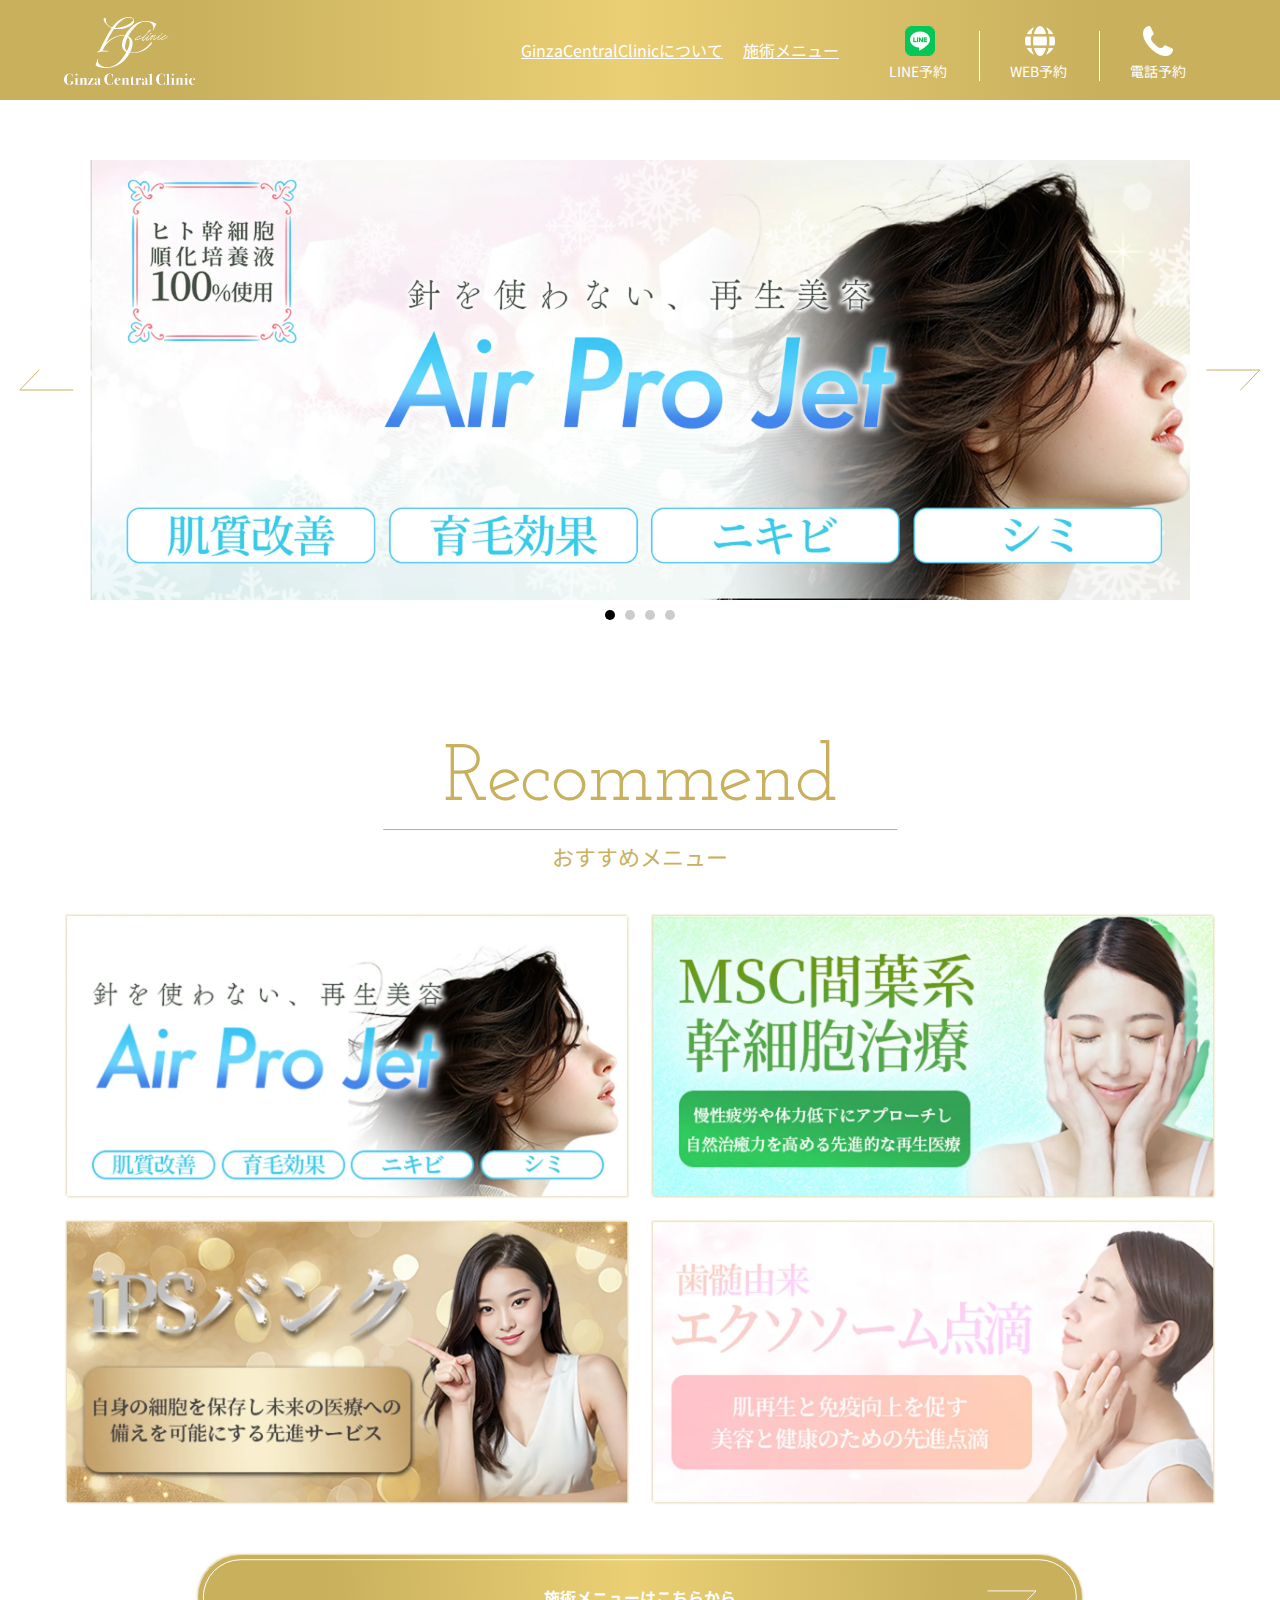
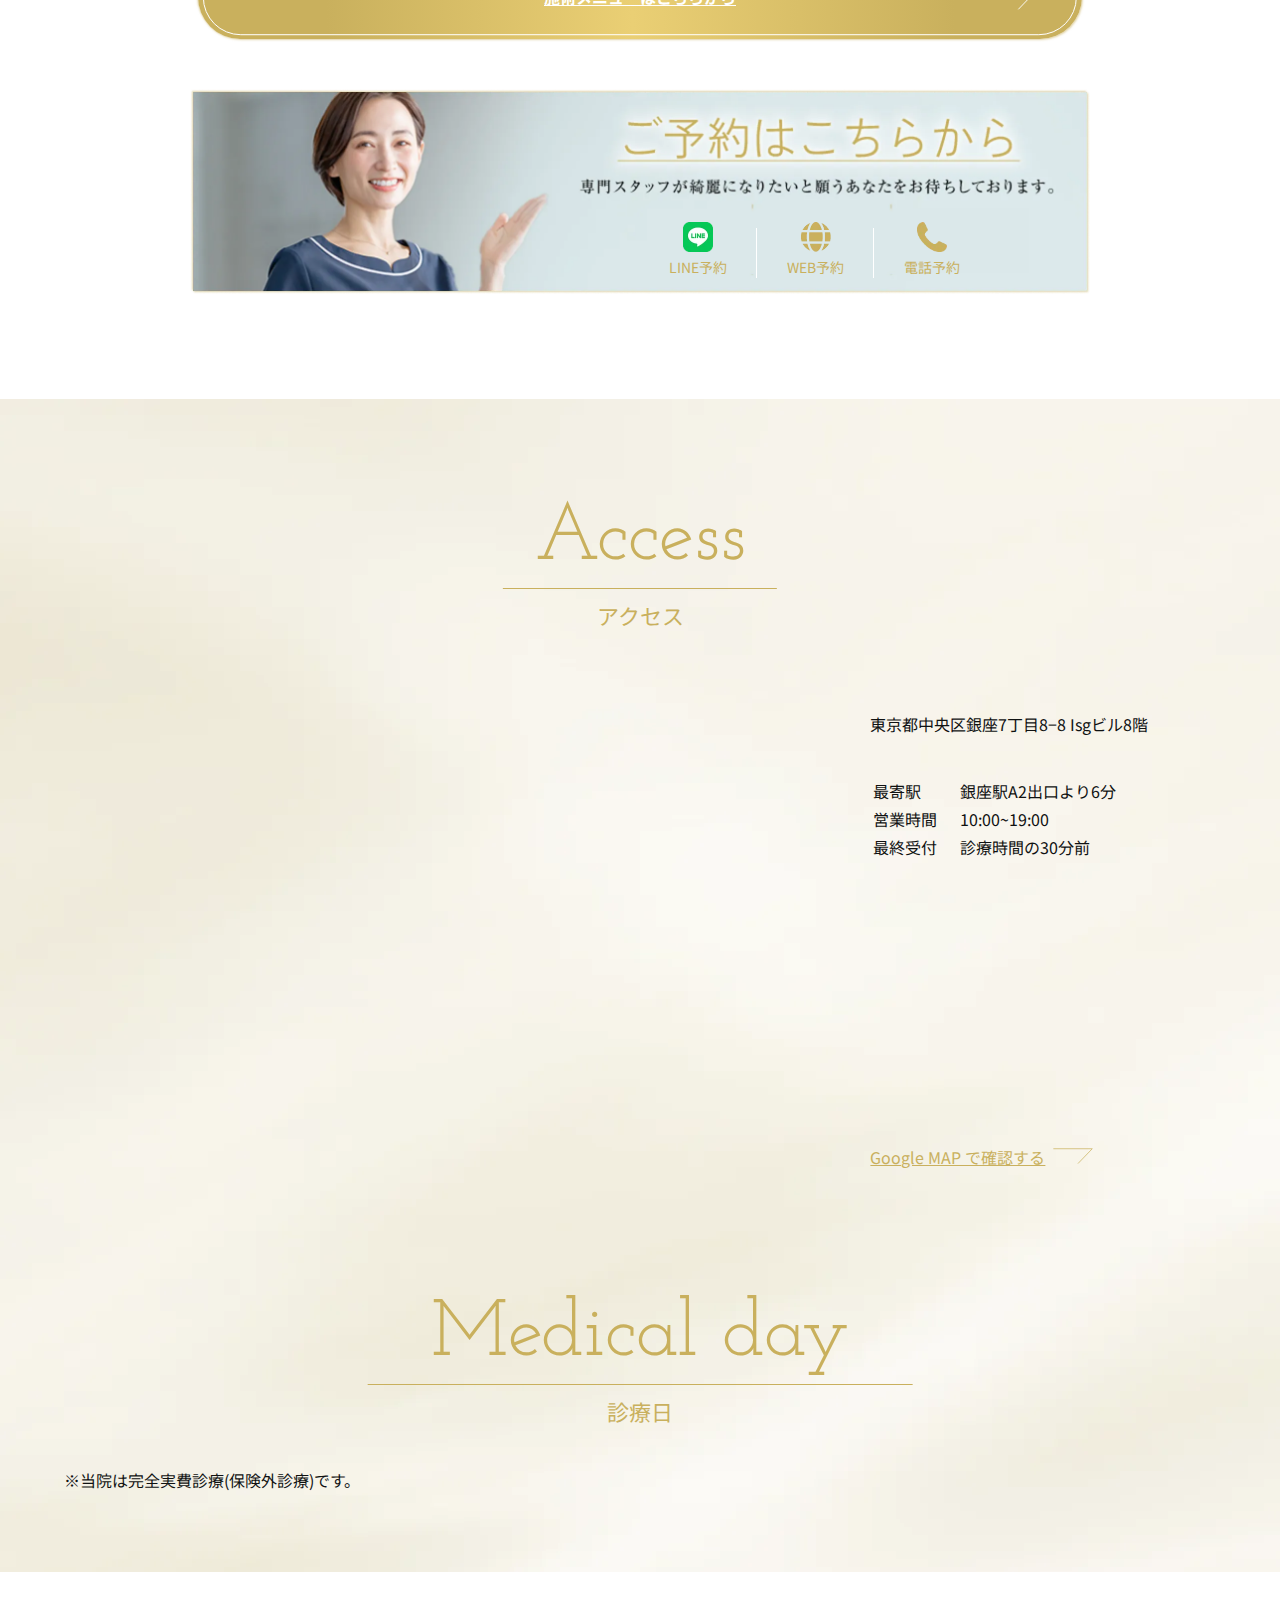
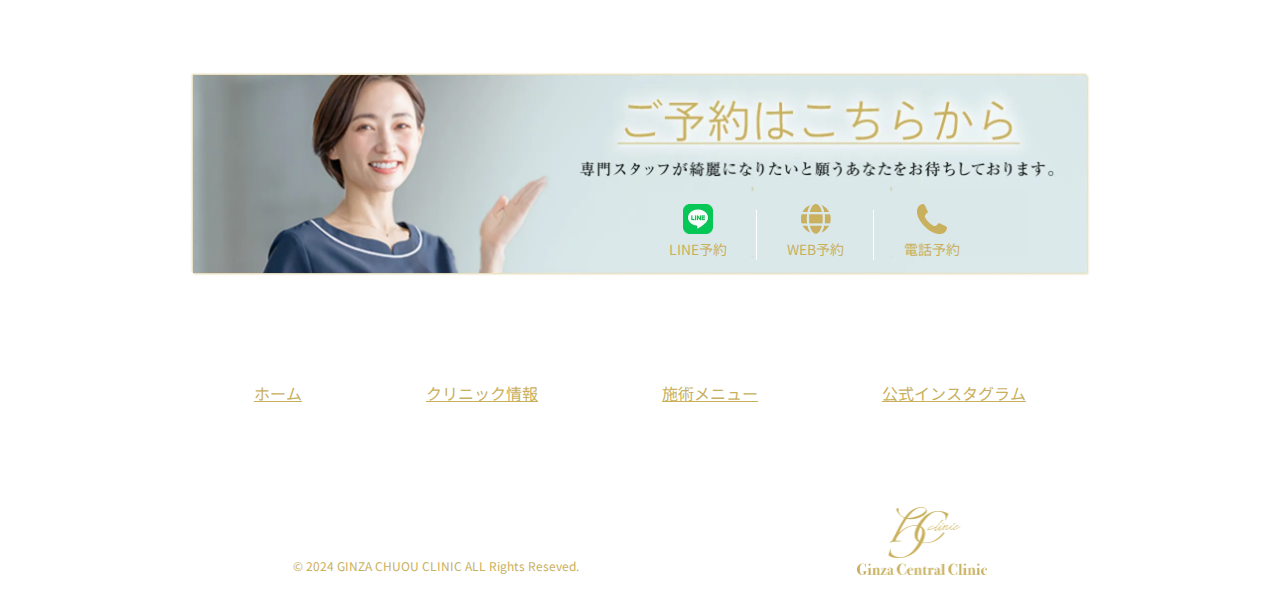
==== index.html @ c6207f91 "push clinic repository" ====
<!DOCTYPE html>
<html lang="ja">
  <head>
    <meta charset="UTF-8" />
    <meta http-equiv="X-UA-Compatible" content="IE=edge" />
    <meta name="viewport" content="width=device-width, initial-scale=1.0" />
    <title>Ginza Central Clinic</title>
    <meta
      name="description"
      content="銀座中央クリニックは、東京都中央区銀座にある美容クリニックです。"
    />
    <link rel="icon" href="images/favicon.png" />

    <!---font-->
    <link rel="preconnect" href="https://fonts.googleapis.com" />
    <link rel="preconnect" href="https://fonts.gstatic.com" crossorigin />
    <link
      href="https://fonts.googleapis.com/css2?family=Josefin+Slab:ital,wght@0,100;1,100&family=Noto+Sans+JP:wght@100..900&display=swap"
      rel="stylesheet"
    />

    <!---css-->
    <link rel="stylesheet" href="styles/vendors/css-reset.css" />
    <link rel="stylesheet" href="styles/style.css" />

    <!--scripts-->
    <script src="scripts/main.js" defer></script>
  </head>
  <body>
    <header>
      <div class="header-inner">
        <h1 class="logo">
          <a href="index.html">
            <img
              src="images/header-logo.webp"
              width="131"
              height="70"
              alt="銀座中央クリニック"
            />
          </a>
        </h1>
        <ul class="nav-menu">
          <li><a href="about.html">GinzaCentralClinicについて</a></li>
          <li><a href="menu.html">施術メニュー</a></li>
          <li class="reserve-menu">
            <a href="" class="font-sm"> LINE予約 </a>
            <a href="" class="font-sm"> WEB予約 </a>
            <a href="" class="font-sm"> 電話予約 </a>
          </li>
        </ul>
        <div class="hamburger" onclick="toggleMenu()">
          <div></div>
          <div></div>
          <div></div>
        </div>
      </div>
    </header>
    <main>
      <div class="mv mb-sec">
        <div class="slider">
          <div class="slider-wrapper">
            <img
              src="images/mv-banner1.webp"
              width="1500"
              height="600"
              alt="MVバナー1"
            />
            <img
              src="images/mv-banner2.webp"
              width="1500"
              height="600"
              alt="MVバナー2"
            />
            <img
              src="images/mv-banner3.webp"
              width="1500"
              height="600"
              alt="MVバナー3"
            />
            <img
              src="images/mv-banner4.webp"
              width="1500"
              height="600"
              alt="MVバナー4"
            />
          </div>
          <div class="slider-arrows">
            <button class="prev-arrow" aria-label="前へ">
              <svg
                xmlns="http://www.w3.org/2000/svg"
                width="55"
                height="22"
                viewBox="0 0 55 22"
                fill="none"
              >
                <path
                  d="M20.2727 1L1 21H54"
                  stroke="#C9B05D"
                  stroke-linecap="round"
                  stroke-linejoin="round"
                />
              </svg>
            </button>
            <button class="next-arrow" aria-label="次へ">
              <svg
                xmlns="http://www.w3.org/2000/svg"
                width="55"
                height="22"
                viewBox="0 0 55 22"
                fill="none"
              >
                <path
                  d="M34.7273 21L54 1H0.999998"
                  stroke="#C9B05D"
                  stroke-linecap="round"
                  stroke-linejoin="round"
                />
              </svg>
            </button>
          </div>
        </div>
        <div class="sp-slider">
          <div class="sp-slider-wrapper">
            <img
              src="images/mv-banner-sp1.webp"
              width="440"
              height="528"
              alt="MVバナー1"
            />
            <img
              src="images/mv-banner-sp2.webp"
              width="440"
              height="528"
              alt="MVバナー2"
            />
            <img
              src="images/mv-banner-sp3.webp"
              width="440"
              height="528"
              alt="MVバナー3"
            />
            <img
              src="images/mv-banner-sp4.webp"
              width="440"
              height="528"
              alt="MVバナー4"
            />
          </div>
        </div>
        <div class="slider-dots">
          <span class="dot active"></span>
          <span class="dot"></span>
          <span class="dot"></span>
          <span class="dot"></span>
        </div>
      </div>
      <section class="recommend mb-sec content-width">
        <div class="section-title mb-md">
          <h2 class="en-title">Recommend</h2>
          <h3 class="ja-title">おすすめメニュー</h3>
        </div>
        <div class="recommend__content mb-lg">
          <div class="grid-container">
            <img
              src="images/recommend1.webp"
              width="600"
              height="300"
              alt="メニューバナー1"
            />
            <img
              src="images/recommend2.webp"
              width="600"
              height="300"
              alt="メニューバナー2"
            />
            <img
              src="images/recommend3.webp"
              width="600"
              height="300"
              alt="メニューバナー3"
            />
            <img
              src="images/recommend4.webp"
              width="600"
              height="300"
              alt="メニューバナー4"
            />
          </div>
        </div>
        <div class="recommend__content-sp mb-sm">
          <div class="grid-container">
            <div class="image-group">
              <img
                src="images/recommend1.webp"
                width="600"
                height="300"
                alt="メニューバナー1"
              />
              <img
                src="images/recommend2.webp"
                width="600"
                height="300"
                alt="メニューバナー2"
              />
            </div>
          </div>
        </div>
        <div class="recommend__content-sp mb-sm">
          <div class="grid-container">
            <div class="image-group">
              <img
                src="images/recommend3.webp"
                width="600"
                height="300"
                alt="メニューバナー3"
              />
              <img
                src="images/recommend4.webp"
                width="600"
                height="300"
                alt="メニューバナー4"
              />
            </div>
          </div>
        </div>
        <div class="menu-btn mb-lg">
          <a href=""
            >施術メニューはこちらから
            <span class="arrow">
              <svg
                xmlns="http://www.w3.org/2000/svg"
                width="50"
                height="22"
                viewBox="0 0 55 22"
                fill="none"
              >
                <path
                  d="M34.7273 21L54 1H0.999998"
                  stroke="white"
                  stroke-linecap="round"
                  stroke-linejoin="round"
                />
              </svg>
            </span>
          </a>
        </div>
        <div class="reserve-banner">
          <div class="banner">
            <picture>
              <source
                media="(max-width: 599px)"
                srcset="images/banner-sp.webp"
              />
              <img
                src="images/banner.webp"
                width="900"
                height="200"
                alt="ご予約バナー"
              />
            </picture>
            <div class="reserve-menu">
              <a href="" class="font-sm">LINE予約</a>
              <a href="" class="font-sm">WEB予約</a>
              <a href="" class="font-sm">電話予約</a>
            </div>
          </div>
        </div>
      </section>
      <div class="section-bg mb-sec">
        <section class="access mb-sec content-width">
          <div class="section-title mb-lg">
            <h2 class="en-title">Access</h2>
            <h3 class="ja-title">アクセス</h3>
          </div>
          <div class="access__content">
            <div class="access__map">
              <iframe
                src="https://www.google.com/maps/embed?pb=!1m14!1m8!1m3!1d15513.992991756315!2d139.75981503438254!3d35.6692718512999!3m2!1i1024!2i768!4f13.1!3m3!1m2!1s0x60188be884c59a77%3A0x147ba698ded7e433!2z5pel5pys44CB44CSMTA0LTAwNjEg5p2x5Lqs6YO95Lit5aSu5Yy66YqA5bqn77yX5LiB55uu77yY4oiS77yYIElzZ-ODk-ODqw!5e1!3m2!1sja!2sus!4v1738975595075!5m2!1sja!2sus"
                width="700"
                height="458"
                style="border: 0"
                allowfullscreen=""
                loading="lazy"
                referrerpolicy="no-referrer-when-downgrade"
                title="アクセスマップ"
              ></iframe>
            </div>
            <div class="access__info">
              <p class="mb-md">東京都中央区銀座7丁目8−8 Isgビル8階</p>
              <table aria-label="アクセス情報">
                <tr>
                  <th>最寄駅</th>
                  <td>銀座駅A2出口より6分</td>
                </tr>
                <tr>
                  <th>営業時間</th>
                  <td>10:00~19:00</td>
                </tr>
                <tr>
                  <th>最終受付</th>
                  <td>診療時間の30分前</td>
                </tr>
              </table>
              <div class="map-link">
                <a href=""
                  >Google MAP で確認する
                  <svg
                    xmlns="http://www.w3.org/2000/svg"
                    width="40"
                    height="22"
                    viewBox="0 0 55 22"
                    fill="none"
                  >
                    <path
                      d="M34.7273 21L54 1H0.999998"
                      stroke="#C9B05D"
                      stroke-linecap="round"
                      stroke-linejoin="round"
                    />
                  </svg>
                </a>
              </div>
            </div>
          </div>
        </section>
        <section class="medicalDay content-width">
          <div class="section-title mb-md">
            <h2 class="en-title">Medical day</h2>
            <h3 class="ja-title">診療日</h3>
          </div>
          <div class="medicalDay__calender"></div>
          <p>※当院は完全実費診療(保険外診療)です。</p>
        </section>
      </div>
      <div class="reserve-banner mb-sec content-width">
        <div class="banner">
          <picture>
            <source media="(max-width: 599px)" srcset="images/banner-sp.webp" />
            <img
              src="images/banner.webp"
              width="900"
              height="200"
              alt="ご予約バナー"
            />
          </picture>
          <div class="reserve-menu">
            <a href="" class="font-sm">LINE予約</a>
            <a href="" class="font-sm">WEB予約</a>
            <a href="" class="font-sm">電話予約</a>
          </div>
        </div>
      </div>
      <button
        id="back-to-top"
        class="back-to-top font-sm"
        aria-label="ページトップに戻る"
      >
        page top
      </button>

      <div class="popup">
        <div class="reserve-menu">
          <a href="" class="font-sm"> LINE予約 </a>
          <a href="" class="font-sm"> WEB予約 </a>
          <a href="" class="font-sm"> 電話予約 </a>
        </div>
        <div class="reserve-here">
          <img
            id="deleteBtn"
            src="images/stop.svg"
            width="16"
            height="16"
            alt="ポップを消す"
          />
          <span>ご予約はこちらから</span>
        </div>
      </div>
    </main>
    <footer class="footer">
      <div class="footer__container pb-md">
        <div class="footer__nav mb-sec">
          <ul>
            <li><a href="">ホーム</a></li>
            <li><a href="">クリニック情報</a></li>
            <li><a href="">施術メニュー</a></li>
            <li><a href="">公式インスタグラム</a></li>
          </ul>
        </div>
        <div class="footer__info content-width">
          <span class="copyright">
            &copy; 2024 GINZA CHUOU CLINIC ALL Rights Reseved.
          </span>
          <div class="footer__logo">
            <img
              src="images/footer-logo.webp"
              width="130"
              height="70"
              alt="フッターロゴ"
            />
          </div>
        </div>
      </div>
    </footer>
  </body>
</html>
---- styles/style.css ----
@charset "UTF-8";
html {
  scroll-behavior: smooth;
}

body {
  font-family: "Noto Sans JP", serif;
  color: #0f1111;
  background: #fff;
}

p {
  line-height: 150%;
}

img {
  max-width: 100%;
  vertical-align: bottom;
}

.mb-sm {
  margin-bottom: 16px !important;
}

.mb-md {
  margin-bottom: 24px !important;
}
@media screen and (min-width: 960px) {
  .mb-md {
    margin-bottom: 40px !important;
  }
}

.mb-lg {
  margin-bottom: 48px !important;
}
@media screen and (min-width: 960px) {
  .mb-lg {
    margin-bottom: 80px !important;
  }
}

.mb-sec {
  margin-bottom: 42px !important;
}
@media screen and (min-width: 960px) {
  .mb-sec {
    margin-bottom: 100px !important;
  }
}

.pb-sm {
  padding-bottom: 16px !important;
}

.pb-md {
  padding-bottom: 32px !important;
}
@media screen and (min-width: 960px) {
  .pb-md {
    padding-bottom: 40px !important;
  }
}

.pb-lg {
  padding-bottom: 80px !important;
}
@media screen and (min-width: 960px) {
  .pb-lg {
    padding-bottom: 150px !important;
  }
}

.content-width {
  width: 90%;
  margin: 0 auto;
  max-width: 1200px;
}

#main-content {
  position: relative;
  z-index: 0;
}

.font-sm {
  font-size: 10px;
}
@media screen and (min-width: 960px) {
  .font-sm {
    font-size: 14px;
  }
}

.font-md, body {
  font-size: 14px;
}
@media screen and (min-width: 960px) {
  .font-md, body {
    font-size: 16px;
  }
}

.font-lr {
  font-size: 17px;
}
@media screen and (min-width: 960px) {
  .font-lr {
    font-size: 23px;
  }
}

.font-lg {
  font-size: 20px;
}
@media screen and (min-width: 960px) {
  .font-lg {
    font-size: 32px;
  }
}

.font-title {
  font-size: 36px;
}
@media screen and (min-width: 960px) {
  .font-title {
    font-size: 48px;
  }
}

.en-title {
  font-size: 36px;
  color: #c9b05d;
}
@media screen and (min-width: 960px) {
  .en-title {
    font-size: 80px;
  }
}

.ja-title {
  font-size: 18px;
  color: #c9b05d;
}
@media screen and (min-width: 960px) {
  .ja-title {
    font-size: 22px;
  }
}

/*共通部分*/
a {
  text-decoration: none;
}

li {
  list-style: none;
}

img {
  max-width: 100%;
  height: auto;
}

.reserve-menu {
  display: flex;
}
.reserve-menu a {
  padding: 0 30px;
  color: #c9b05d;
  position: relative;
  text-decoration: none !important;
}
@media (max-width: 400px) {
  .reserve-menu a {
    padding: 0 22px;
  }
}
.reserve-menu a::after {
  content: "";
  position: absolute;
  width: 1px;
  height: 50px;
  background: #fff;
  right: 0;
  bottom: 0;
}
.reserve-menu a::before {
  content: "";
  width: 30px;
  height: 30px;
  background-repeat: no-repeat;
  background-size: contain;
  position: absolute;
  top: -35px;
  left: 50%;
  transform: translateX(-50%);
}
@media (max-width: 400px) {
  .reserve-menu a::before {
    width: 25px;
    height: 25px;
    top: -30px;
  }
}
.reserve-menu a:first-child::before {
  background-image: url(../images/line.webp);
}
.reserve-menu a:nth-child(2)::before {
  background-image: url(../images/web.webp);
}
.reserve-menu a:nth-child(3)::after {
  content: none;
}
.reserve-menu a:nth-child(3)::before {
  background-image: url(../images/tel.webp);
}

.reserve-banner {
  text-align: center;
}
.reserve-banner .banner {
  display: inline-block;
  position: relative;
}
.reserve-banner .banner img {
  margin: 0 auto;
}
.reserve-banner .banner .reserve-menu {
  position: absolute;
  bottom: 16px;
  right: 100px;
}
.reserve-banner .banner .reserve-menu a:nth-child(2)::before {
  background-image: url(../images/web-gold.webp);
}
.reserve-banner .banner .reserve-menu a:nth-child(3)::before {
  background-image: url(../images/tel-gold.webp);
}
@media (max-width: 599px) {
  .reserve-banner .banner .reserve-menu {
    right: auto;
    width: 100%;
    justify-content: center;
  }
}

.menu-btn a {
  border-radius: 60px;
  background: linear-gradient(89deg, #c9b05d 14.48%, #eacf74 49.09%, #c9b05d 85.52%);
  /* ドロップシャドウ */
  box-shadow: -1px -1px 2px 0px rgba(201, 176, 93, 0.5), 1px 1px 2px 0px rgba(201, 176, 93, 0.5);
  padding: 30px 30%;
  color: #fff;
  position: relative;
  font-weight: 700;
  -webkit-text-decoration: underline #fff 0.5px;
          text-decoration: underline #fff 0.5px;
}
@media (max-width: 960px) {
  .menu-btn a {
    width: 100%;
    padding: 30px 0;
    display: inline-block;
  }
}
.menu-btn a::before {
  content: "";
  border: 1px solid #fff;
  border-radius: 60px;
  width: 99%;
  height: 90%;
  position: absolute;
  top: 50%;
  left: 50%;
  transform: translate(-50%, -50%);
}
.menu-btn a .arrow {
  stroke-width: 1px;
  stroke: #fff;
  position: absolute;
  top: 40%;
  right: 5%;
}

.section-title h2 {
  font-family: "Josefin Slab", serif;
  position: relative;
  display: inline-block;
  font-weight: normal;
}
.section-title h2::before {
  content: "";
  position: absolute;
  bottom: 10px;
  left: 50%;
  transform: translateX(-50%);
  width: 130%;
  height: 1px;
  background: #c9b05d;
}
.section-title h3 {
  font-weight: normal;
}

/*ヘッダー*/
.header-inner {
  display: flex;
  justify-content: space-between;
  align-items: center;
  height: 100px;
  padding: 0 5%;
  background: linear-gradient(89deg, #c9b05d 14.48%, #eacf74 49.09%, #c9b05d 85.52%);
  color: white;
}
.header-inner .reserve-menu a {
  position: relative;
  top: 20px;
}
.header-inner .reserve-menu a::after {
  height: 50px;
}

.nav-menu {
  list-style: none;
  display: flex;
  gap: 20px;
}

.nav-menu li {
  display: inline;
}

.nav-menu a {
  color: white;
  -webkit-text-decoration: 0.5px solid #fff underline;
          text-decoration: 0.5px solid #fff underline;
}

.hamburger {
  display: none;
  flex-direction: column;
  cursor: pointer;
}

.hamburger div {
  width: 25px;
  height: 1px;
  background-color: white;
  margin: 4px 0;
  transition: transform 0.3s, opacity 0.3s;
}

.hamburger.active div:nth-child(1) {
  transform: rotate(45deg) translate(8px, 8px);
}

.hamburger.active div:nth-child(2) {
  opacity: 0;
}

.hamburger.active div:nth-child(3) {
  transform: rotate(-45deg) translate(5px, -5px);
}

@media (max-width: 900px) {
  header {
    position: fixed;
    top: 0;
    width: 100%;
    z-index: 99;
  }
  .nav-menu {
    display: flex;
    opacity: 0;
    visibility: hidden;
    flex-direction: column;
    position: absolute;
    top: 100px;
    right: 0;
    background-color: #c9b05d;
    width: 100%;
    height: 40vh;
    text-align: center;
    padding-top: 60px;
    gap: 40px;
    padding-left: 0;
    transition: opacity 0.5s;
  }
  .nav-menu.active {
    opacity: 1;
    visibility: visible;
  }
  .hamburger {
    display: flex;
  }
}
/*MV*/
.mv {
  margin-top: 60px;
}
@media (max-width: 900px) {
  .mv {
    margin-top: 100px;
  }
}
.mv .slider {
  position: relative;
  overflow: hidden;
}
.mv .slider .slider-wrapper {
  display: flex;
  transition: transform 0.5s ease-in-out;
}
.mv .slider img {
  width: 86%;
  margin: 0 7%;
  height: auto;
}
.mv .slider .slider-arrows {
  position: absolute;
  top: 50%;
  left: 50%;
  width: 98%;
  display: flex;
  justify-content: space-between;
  transform: translate(-50%, -50%);
}
.mv .slider .slider-arrows button {
  background: none;
  border: none;
  cursor: pointer;
}
.mv .slider-dots {
  display: flex;
  justify-content: center;
  gap: 10px;
  margin-top: 10px;
}
.mv .slider-dots .dot {
  width: 10px;
  height: 10px;
  background: #ccc;
  border-radius: 50%;
  cursor: pointer;
}
.mv .slider-dots .dot.active {
  background: #000;
}

.sp-slider {
  display: none;
}

@media (max-width: 960px) {
  .slider {
    display: none;
  }
  .sp-slider {
    display: block;
    position: relative;
    overflow: hidden;
  }
  .sp-slider .sp-slider-wrapper {
    display: flex;
    transition: transform 0.5s ease-in-out;
  }
  .sp-slider img {
    width: 100%;
    height: auto;
  }
  .sp-slider .slider-dots {
    display: flex;
    justify-content: center;
    gap: 10px;
    margin-top: 10px;
  }
  .sp-slider .slider-dots .dot {
    width: 10px;
    height: 10px;
    background: #ccc;
    border-radius: 50%;
    cursor: pointer;
  }
  .sp-slider .slider-dots .dot.active {
    background: #000;
  }
}
/*メニュー*/
.recommend {
  text-align: center;
}
.recommend .recommend__content .grid-container {
  margin: 0 auto;
  display: grid;
  grid-template-columns: repeat(2, 1fr);
  gap: 20px;
}

.section-bg {
  padding: 80px 0;
  background-image: url(../images/bg.webp);
}
@media (max-width: 960px) {
  .section-bg {
    padding: 40px 0;
  }
}

.recommend__content-sp {
  display: none;
}

@media (max-width: 960px) {
  .recommend__content {
    display: none;
  }
  .recommend__content-sp {
    display: block;
    overflow-x: scroll;
    white-space: nowrap;
    padding-bottom: 20px; /* スクロールバーのスペースを確保 */
  }
  .recommend__content-sp .grid-container {
    display: flex;
    gap: 20px;
  }
  .recommend__content-sp .grid-container .image-group {
    display: flex;
    flex-shrink: 0;
    width: calc(100% - 20px); /* 2枚目の画像が少し見えるように調整 */
  }
  .recommend__content-sp .grid-container .image-group img {
    width: 100%;
    height: auto;
  }
}
/*アクセス*/
.access {
  background-size: cover;
  background-repeat: no-repeat;
}
.access .section-title {
  text-align: center;
}
.access .access__content {
  display: flex;
  justify-content: space-between;
}
@media (max-width: 960px) {
  .access .access__content {
    flex-direction: column;
    gap: 24px;
  }
}
.access .access__content .access__map {
  width: 60%;
}
.access .access__content .access__map iframe {
  width: 100%;
}
@media (max-width: 960px) {
  .access .access__content .access__map {
    width: 100%;
  }
}
.access .access__content .access__info {
  width: 30%;
  text-align: left;
}
@media (max-width: 960px) {
  .access .access__content .access__info {
    width: 100%;
  }
}
.access .access__content .access__info table {
  margin-bottom: 82%;
}
@media (max-width: 960px) {
  .access .access__content .access__info table {
    margin-bottom: 24px;
  }
}
.access .access__content .access__info th {
  padding-right: 20px;
  font-weight: normal;
}
.access .access__content .access__info .map-link a {
  color: #c9b05d;
  text-decoration: underline;
  position: relative;
}
@media (max-width: 400px) {
  .access .access__content .access__info .map-link a {
    left: 30%;
  }
}
.access .access__content .access__info .map-link svg {
  stroke-width: 1px;
  stroke: #c9b05d;
  position: absolute;
  top: 0;
  right: -48px;
}

/*医療日*/
.medicalDay .section-title {
  text-align: center;
}
/*ページトップに戻る*/
.back-to-top {
  position: fixed;
  bottom: 20px;
  right: 20px;
  width: 100px;
  height: 100px;
  background-color: #c9b05d;
  color: #fff;
  border: none;
  border-radius: 50%;
  display: flex;
  justify-content: center;
  align-items: center;
  cursor: pointer;
  opacity: 0;
  visibility: hidden;
  transition: opacity 0.3s, visibility 0.3s;
  padding-top: 20px;
}
.back-to-top:hover {
  background-color: #b69a3d;
}
.back-to-top::before {
  content: "";
  background-image: url(../images/back.svg);
  background-repeat: no-repeat;
  background-size: contain;
  width: 30px;
  height: 30px;
  position: absolute;
  bottom: 40px;
}
.back-to-top.visible {
  opacity: 1;
  visibility: visible;
}

/*フッター*/
.footer .footer__container {
  max-width: 900px;
  padding: 0 5%;
  margin: 0 auto;
}
.footer .footer__container .footer__nav ul {
  display: flex;
  flex-wrap: wrap;
  justify-content: space-between;
  padding-left: 0;
}
@media (max-width: 960px) {
  .footer .footer__container .footer__nav ul {
    justify-content: center;
  }
}
.footer .footer__container .footer__nav ul a {
  color: #c9b05d;
  -webkit-text-decoration: underline #c9b05d 0.5px;
          text-decoration: underline #c9b05d 0.5px;
}
@media (max-width: 960px) {
  .footer .footer__container .footer__nav ul li {
    padding: 10px 30px;
  }
}
.footer .footer__container .footer__info {
  display: flex;
  justify-content: space-between;
  align-items: end;
}
@media (max-width: 960px) {
  .footer .footer__container .footer__info {
    flex-direction: column-reverse;
    gap: 30px;
    align-items: center;
  }
}
.footer .footer__container .footer__info .copyright {
  font-size: 12px;
  color: #c9b05d;
}
/*ポップアップ*/
.popup {
  width: 200px;
  position: fixed;
  right: 0;
  bottom: 20px;
  background-color: #c9b05d;
  display: flex;
  padding: 70px 0 30px;
  display: none;
}
.popup::before {
  content: "";
  width: 1px;
  height: 100%;
  background-color: #fff;
  position: absolute;
  right: 30%;
  top: 0;
}
.popup .reserve-menu {
  width: 65%;
  display: flex;
  flex-direction: column;
  align-items: center;
  justify-content: space-around;
  gap: 80px;
}
.popup .reserve-menu a {
  color: #fff;
  position: relative;
}
.popup .reserve-menu a::after {
  width: 70px;
  height: 1px;
  content: "";
  background: #fff;
  position: absolute;
  bottom: -25px;
  left: 50%;
  transform: translateX(-50%);
}
.popup .reserve-menu a:last-of-type::after {
  content: none;
}
.popup .reserve-here {
  width: 35%;
  display: flex;
  flex-direction: column;
  align-items: center;
  position: relative;
  bottom: 20px;
}
.popup .reserve-here img {
  cursor: pointer;
}
.popup .reserve-here span {
  margin-top: 20px;
  writing-mode: vertical-rl;
  color: #fff;
  letter-spacing: 6px;
}
@media (max-width: 599px) {
  .popup {
    display: flex;
  }
}

.popup.delete {
  display: none;
}

.about-mv .about-mv-img {
  width: 90%;
  margin: 0 auto;
}
.about-mv .about-mv-img img {
  width: 100%;
  height: 100%;
  -o-object-fit: cover;
     object-fit: cover;
}
@media (max-width: 599px) {
  .about-mv .about-mv-img {
    width: 100%;
    height: 40vh;
  }
}

.about {
  text-align: center;
}
.about .about__subtitle {
  color: #c9b05d;
  position: relative;
}
.about .about__subtitle br {
  display: none;
}
@media (max-width: 700px) {
  .about .about__subtitle br {
    display: block;
  }
}
.about .about__subtitle::before {
  content: "";
  position: absolute;
  width: 16%;
  height: 1px;
  background: #c9b05d;
  top: 50%;
  left: 0;
  transform: translateY(-50%);
}
.about .about__subtitle::after {
  content: "";
  position: absolute;
  width: 16%;
  height: 1px;
  background: #c9b05d;
  top: 50%;
  right: 0;
  transform: translateY(-50%);
}
.about .about__content {
  display: flex;
  justify-content: space-between;
  align-items: center;
}
@media (max-width: 599px) {
  .about .about__content {
    flex-direction: column;
  }
}
.about .about__content .about__img {
  width: 45%;
}
@media (max-width: 599px) {
  .about .about__content .about__img {
    width: 100%;
    margin-bottom: 16px;
  }
}
.about .about__content .about__txt {
  width: 45%;
}
@media (max-width: 599px) {
  .about .about__content .about__txt {
    width: 100%;
  }
}
.about .about__content .about__txt p {
  line-height: 2;
}
.about .about__content .about__txt .font-lg {
  color: #c9b05d;
}

.doctor {
  background-image: url(../images/bg.webp);
  background-repeat: no-repeat;
  background-size: cover;
  padding: 80px 0;
}
@media (max-width: 599px) {
  .doctor {
    padding: 40px 0;
  }
}
.doctor .section-title {
  text-align: center;
}
.doctor .doctor__content {
  display: flex;
  justify-content: space-between;
}
@media (max-width: 599px) {
  .doctor .doctor__content {
    flex-direction: column-reverse;
  }
}
.doctor .doctor__content .doctor__txt {
  padding: 8px 0 0 10%;
  width: 45%;
}
@media (max-width: 599px) {
  .doctor .doctor__content .doctor__txt {
    width: 100%;
    text-align: center;
  }
  .doctor .doctor__content .doctor__txt .doctor__career,
  .doctor .doctor__content .doctor__txt .doctor__certificate {
    display: flex;
    flex-direction: column;
    text-align: left;
    position: relative;
    left: 20%;
  }
}
.doctor .doctor__content .doctor__txt .font-lg {
  color: #c9b05d;
}
@media (max-width: 599px) {
  .doctor .doctor__content .doctor__txt .font-lg {
    font-size: 26px;
  }
}
.doctor .doctor__content .doctor__txt p {
  line-height: 2;
}
@media (max-width: 599px) {
  .doctor .doctor__content .doctor__txt p {
    margin-bottom: 8px !important;
    line-height: 1.3;
  }
}
.doctor .doctor__content .doctor__img {
  width: 45%;
}
@media (max-width: 599px) {
  .doctor .doctor__content .doctor__img {
    width: 100%;
    margin-bottom: 16px;
  }
}

.menu-btn {
  text-align: center;
}

.menu {
  text-align: center;
}
.menu .menu__content table {
  width: 100%;
  border-collapse: collapse;
}
.menu .menu__content table th {
  background: linear-gradient(89deg, #c9b05d 14.48%, #eacf74 49.09%, #c9b05d 85.52%);
  color: #fff;
  padding: 8px;
}
.menu .menu__content table th:first-of-type {
  width: 60%;
  border-right: 1px solid #fff;
}
.menu .menu__content table th:last-of-type {
  width: 40%;
}
.menu .menu__content table td {
  border: 1px solid #c9b05d;
  padding: 8px;
}
.menu .menu__content p {
  text-align: left;
}
.menu .menu__content .attention {
  border: 1px solid #c9b05d;
  padding: 40px 0;
  width: 90%;
  margin: 0 auto;
}
@media (max-width: 599px) {
  .menu .menu__content .attention {
    padding: 20px 10px;
  }
}
.menu .menu__content .attention .font-lr {
  color: #c9b05d;
}
.menu .menu__content .attention p {
  text-align: center;
  line-height: 2;
}/*# sourceMappingURL=style.css.map */
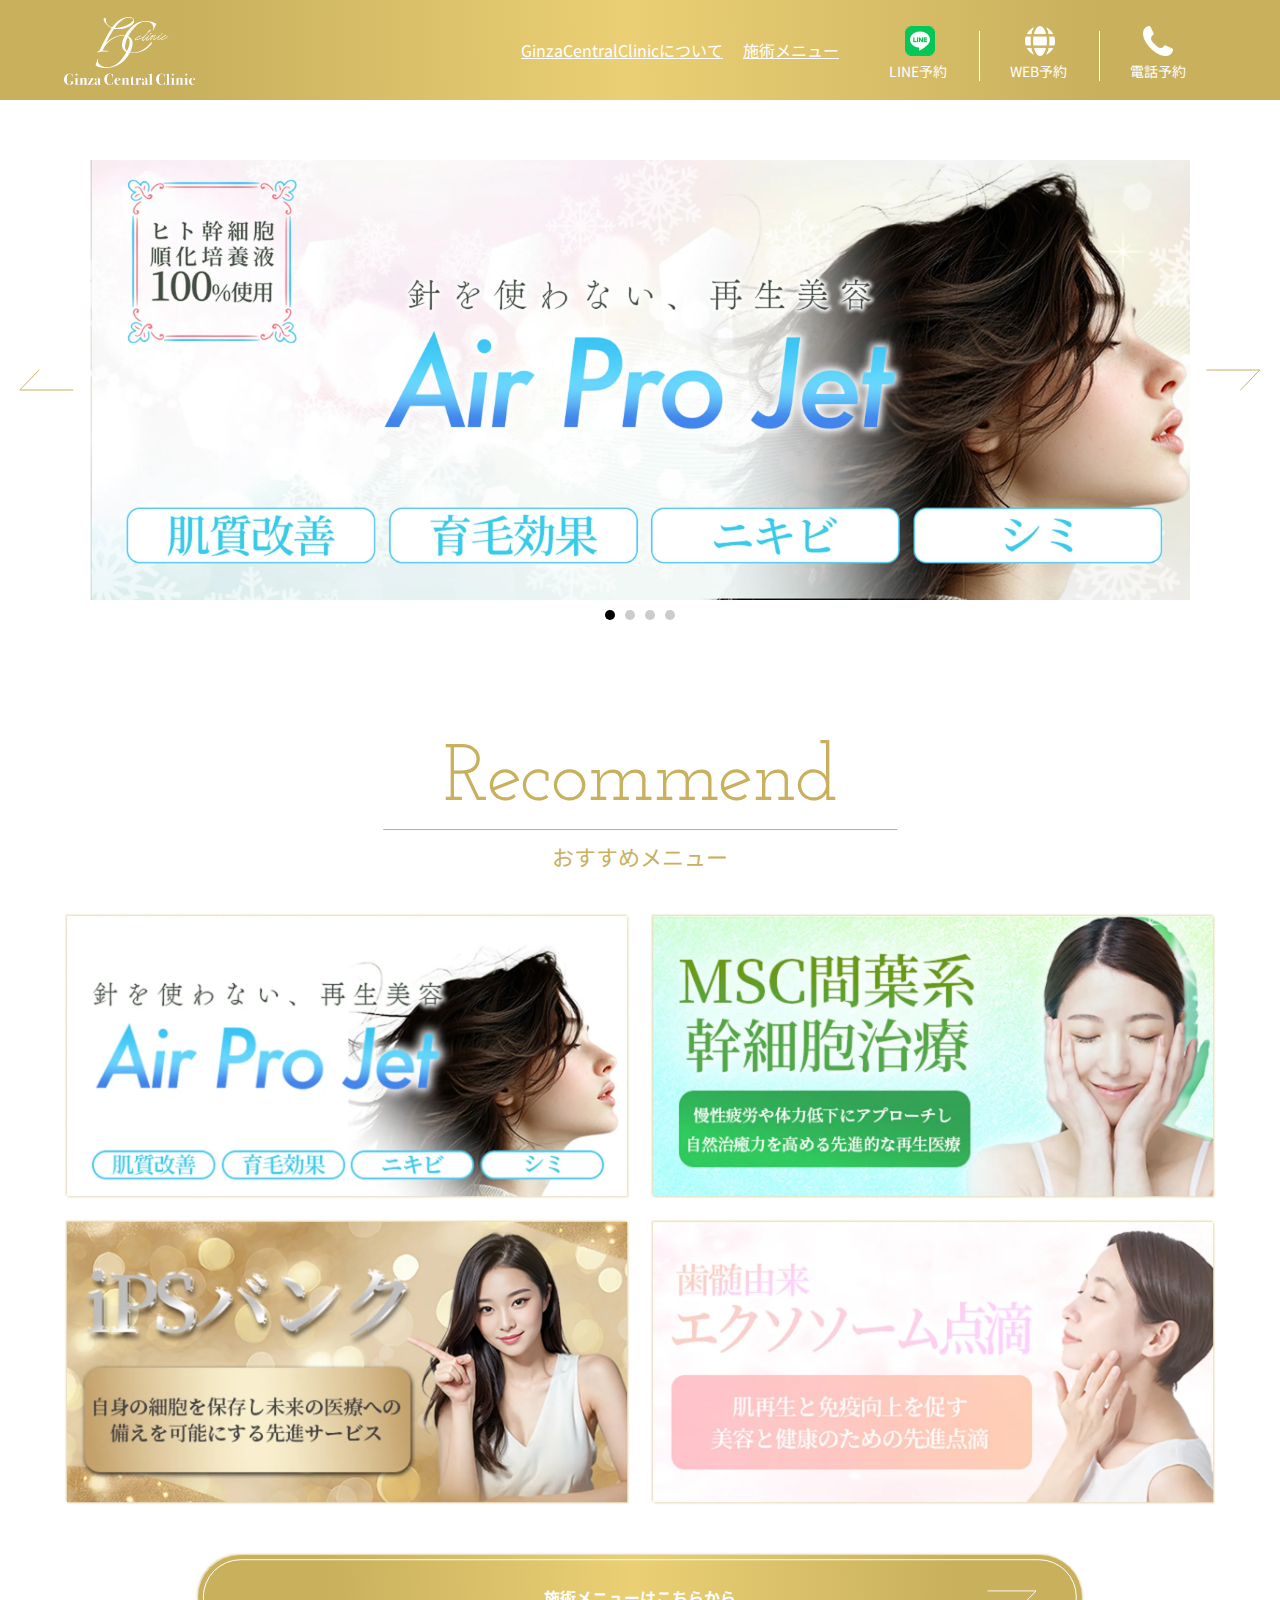
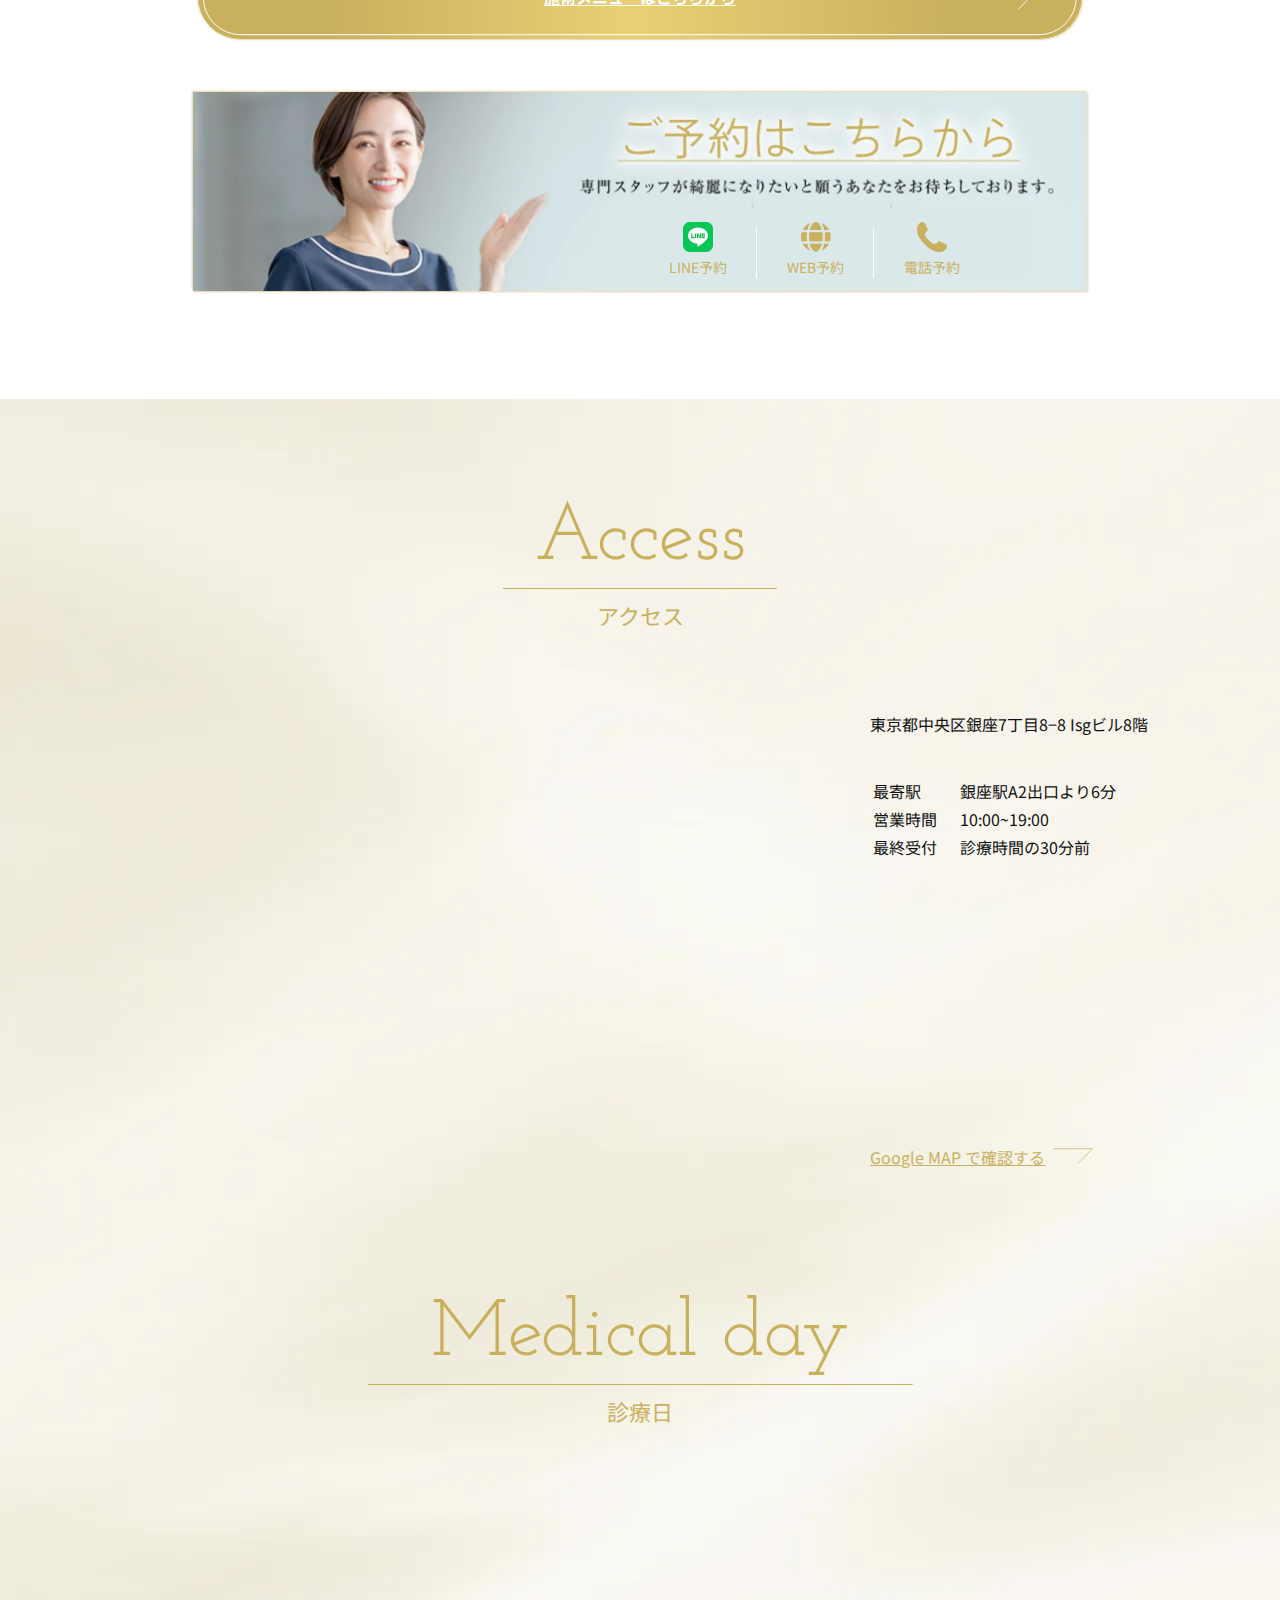
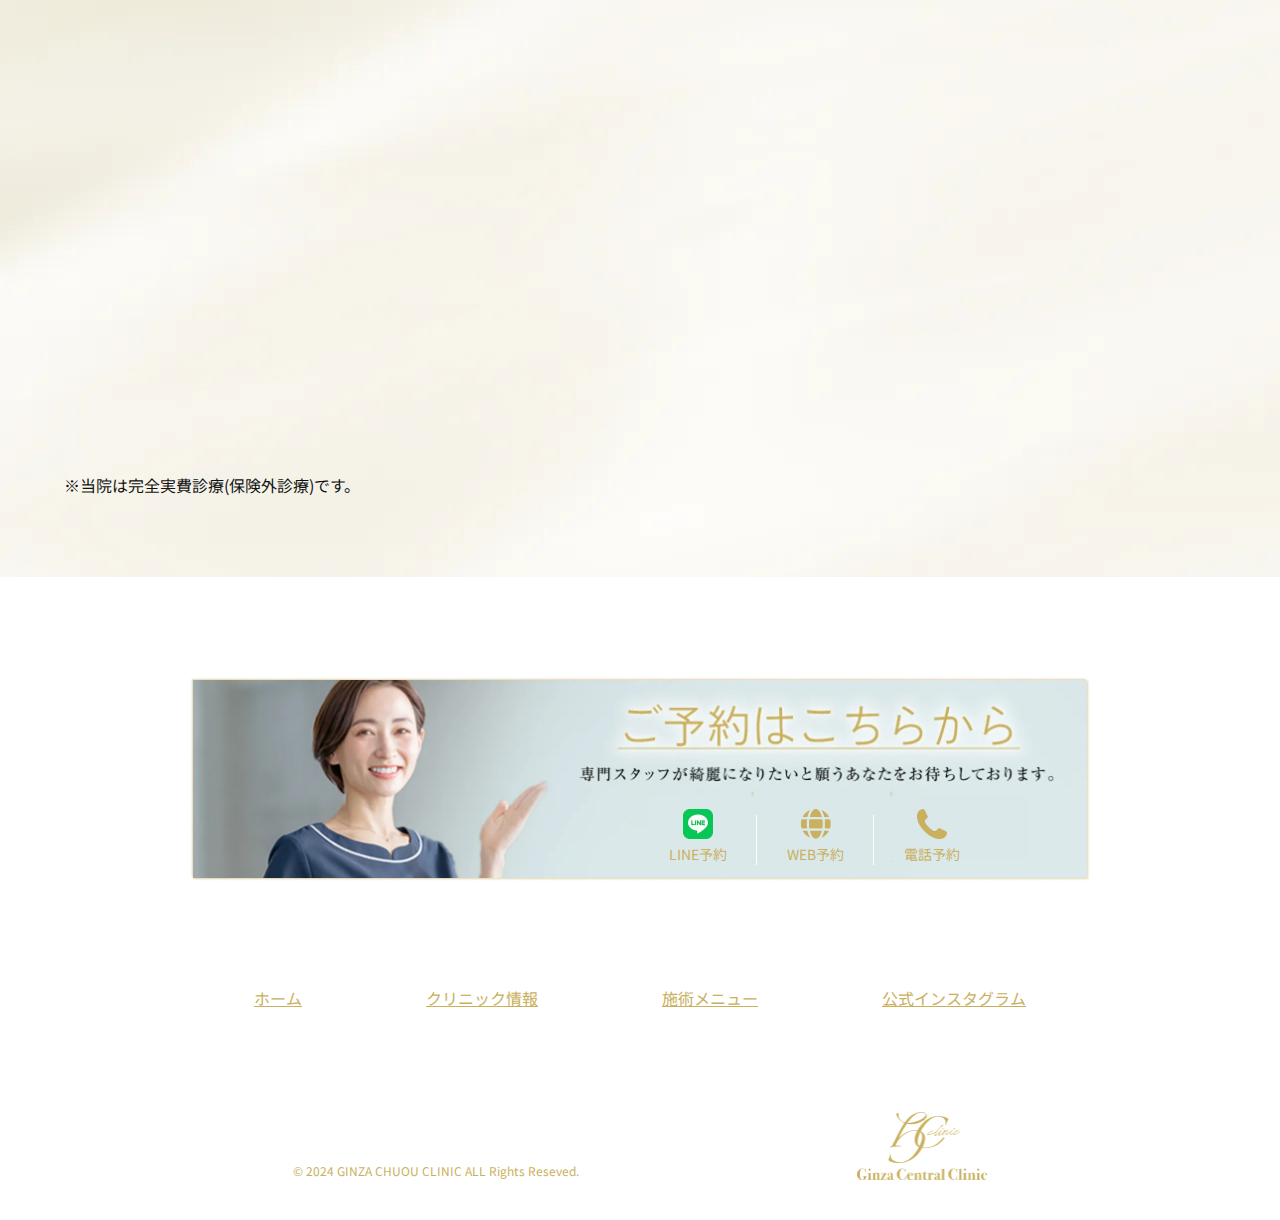
==== commit 0854cc12: "add_link" ====
--- a/index.html
+++ b/index.html
@@ -1,21 +1,43 @@
 <!DOCTYPE html>
 <html lang="ja">
-  <head>
+  <head prefix="og: https://ogp.me/ns#">
     <meta charset="UTF-8" />
     <meta http-equiv="X-UA-Compatible" content="IE=edge" />
     <meta name="viewport" content="width=device-width, initial-scale=1.0" />
-    <title>Ginza Central Clinic</title>
+    <title>銀座で最先端の再生医療・美容なら｜GINZA Central Clinic</title>
     <meta
-      name="description"
-      content="銀座中央クリニックは、東京都中央区銀座にある美容クリニックです。"
-    />
-    <link rel="icon" href="images/favicon.png" />
+      property="og:title"
+      content="銀座で最先端の再生医療・美容なら｜GINZA Central Clinic"
+    />
+    <meta property="og:type" content="website" />
+    <meta property="og:url" content="" />
+    <meta property="og:image" content="" />
+    <meta
+      property="og:site_name"
+      content="銀座で最先端の再生医療・美容なら｜GINZA Central Clinic"
+    />
+    <meta
+      property="og:description"
+      content="iPS BANKや幹細胞治療、美容点滴を中心に富裕層のためのアンチエイジングケアを提供。銀座駅徒歩6分で通いやすい、最先端クリニックです。"
+    />
+    <meta name="twitter:card" content="summary" />
+    <meta name="twitter:site" content="@OneChance__jp" />
+    <meta
+      name="twitter:title"
+      content="銀座で最先端の再生医療・美容なら｜GINZA Central Clinic"
+    />
+    <meta
+      name="twitter:description"
+      content="iPS BANKや幹細胞治療、美容点滴を中心に富裕層のためのアンチエイジングケアを提供。銀座駅徒歩6分で通いやすい、最先端クリニックです。"
+    />
+    <meta name="twitter:image" content="" />
+    <link rel="icon" href="images/footer-logo.webp" />
 
     <!---font-->
     <link rel="preconnect" href="https://fonts.googleapis.com" />
     <link rel="preconnect" href="https://fonts.gstatic.com" crossorigin />
     <link
-      href="https://fonts.googleapis.com/css2?family=Josefin+Slab:ital,wght@0,100;1,100&family=Noto+Sans+JP:wght@100..900&display=swap"
+      href="https://fonts.googleapis.com/css2?family=Josefin+Slab:ital,wght@0,300;1,300&family=Noto+Sans+JP:wght@100..900&display=swap"
       rel="stylesheet"
     />
 
@@ -43,7 +65,14 @@
           <li><a href="about.html">GinzaCentralClinicについて</a></li>
           <li><a href="menu.html">施術メニュー</a></li>
           <li class="reserve-menu">
-            <a href="" class="font-sm"> LINE予約 </a>
+            <a
+              href="https://lin.ee/KyD5aId"
+              target="_blank"
+              rel="noopener noreferrer"
+              class="font-sm"
+            >
+              LINE予約
+            </a>
             <a href="" class="font-sm"> WEB予約 </a>
             <a href="" class="font-sm"> 電話予約 </a>
           </li>
@@ -224,7 +253,7 @@
           </div>
         </div>
         <div class="menu-btn mb-lg">
-          <a href=""
+          <a href="/menu.html"
             >施術メニューはこちらから
             <span class="arrow">
               <svg
@@ -259,7 +288,13 @@
               />
             </picture>
             <div class="reserve-menu">
-              <a href="" class="font-sm">LINE予約</a>
+              <a
+                href="https://lin.ee/KyD5aId"
+                target="_blank"
+                rel="noopener noreferrer"
+                class="font-sm"
+                >LINE予約</a
+              >
               <a href="" class="font-sm">WEB予約</a>
               <a href="" class="font-sm">電話予約</a>
             </div>
@@ -328,7 +363,16 @@
             <h2 class="en-title">Medical day</h2>
             <h3 class="ja-title">診療日</h3>
           </div>
-          <div class="medicalDay__calender"></div>
+          <div class="medicalDay__calender">
+            <iframe
+              src="https://calendar.google.com/calendar/embed?src=ginza.central.clinic%40gmail.com&ctz=Asia%2FTokyo"
+              style="border: 0"
+              width="800"
+              height="600"
+              frameborder="0"
+              scrolling="no"
+            ></iframe>
+          </div>
           <p>※当院は完全実費診療(保険外診療)です。</p>
         </section>
       </div>
@@ -344,7 +388,13 @@
             />
           </picture>
           <div class="reserve-menu">
-            <a href="" class="font-sm">LINE予約</a>
+            <a
+              href="https://lin.ee/KyD5aId"
+              target="_blank"
+              rel="noopener noreferrer"
+              class="font-sm"
+              >LINE予約</a
+            >
             <a href="" class="font-sm">WEB予約</a>
             <a href="" class="font-sm">電話予約</a>
           </div>
@@ -360,7 +410,14 @@
 
       <div class="popup">
         <div class="reserve-menu">
-          <a href="" class="font-sm"> LINE予約 </a>
+          <a
+            href="https://lin.ee/KyD5aId"
+            target="_blank"
+            rel="noopener noreferrer"
+            class="font-sm"
+          >
+            LINE予約
+          </a>
           <a href="" class="font-sm"> WEB予約 </a>
           <a href="" class="font-sm"> 電話予約 </a>
         </div>
@@ -383,7 +440,14 @@
             <li><a href="">ホーム</a></li>
             <li><a href="">クリニック情報</a></li>
             <li><a href="">施術メニュー</a></li>
-            <li><a href="">公式インスタグラム</a></li>
+            <li>
+              <a
+                href="https://www.instagram.com/ginza_central_clinic/"
+                target="_blank"
+                rel="noopener noreferrer"
+                >公式インスタグラム</a
+              >
+            </li>
           </ul>
         </div>
         <div class="footer__info content-width">
--- a/styles/style.css
+++ b/styles/style.css
@@ -379,12 +379,14 @@
     right: 0;
     background-color: #c9b05d;
     width: 100%;
-    height: 40vh;
     text-align: center;
     padding-top: 60px;
     gap: 40px;
     padding-left: 0;
     transition: opacity 0.5s;
+  }
+  .nav-menu .reserve-menu {
+    padding-bottom: 60px;
   }
   .nav-menu.active {
     opacity: 1;
@@ -606,6 +608,19 @@
 .medicalDay .section-title {
   text-align: center;
 }
+.medicalDay .medicalDay__calender {
+  text-align: center;
+}
+.medicalDay .medicalDay__calender iframe {
+  width: 100% !important;
+  margin: 0 auto;
+}
+@media (max-width: 599px) {
+  .medicalDay .medicalDay__calender iframe {
+    height: 400px !important;
+  }
+}
+
 /*ページトップに戻る*/
 .back-to-top {
   position: fixed;
@@ -626,6 +641,12 @@
   transition: opacity 0.3s, visibility 0.3s;
   padding-top: 20px;
 }
+@media (max-width: 599px) {
+  .back-to-top {
+    width: 80px;
+    height: 80px;
+  }
+}
 .back-to-top:hover {
   background-color: #b69a3d;
 }
@@ -639,6 +660,11 @@
   position: absolute;
   bottom: 40px;
 }
+@media (max-width: 599px) {
+  .back-to-top::before {
+    bottom: 28px;
+  }
+}
 .back-to-top.visible {
   opacity: 1;
   visibility: visible;
@@ -759,6 +785,14 @@
   display: none;
 }
 
+.about-mv {
+  margin-top: 60px;
+}
+@media (max-width: 900px) {
+  .about-mv {
+    margin-top: 100px;
+  }
+}
 .about-mv .about-mv-img {
   width: 90%;
   margin: 0 auto;
@@ -875,15 +909,20 @@
 @media (max-width: 599px) {
   .doctor .doctor__content .doctor__txt {
     width: 100%;
+    padding: 0;
+  }
+  .doctor .doctor__content .doctor__txt .doctor__name {
     text-align: center;
   }
-  .doctor .doctor__content .doctor__txt .doctor__career,
-  .doctor .doctor__content .doctor__txt .doctor__certificate {
+  .doctor .doctor__content .doctor__txt .doctor__introduce {
+    text-align: center;
+  }
+  .doctor .doctor__content .doctor__txt .doctor__introduce .doctor__career,
+  .doctor .doctor__content .doctor__txt .doctor__introduce .doctor__certificate {
     display: flex;
     flex-direction: column;
     text-align: left;
-    position: relative;
-    left: 20%;
+    padding-left: 30%;
   }
 }
 .doctor .doctor__content .doctor__txt .font-lg {
